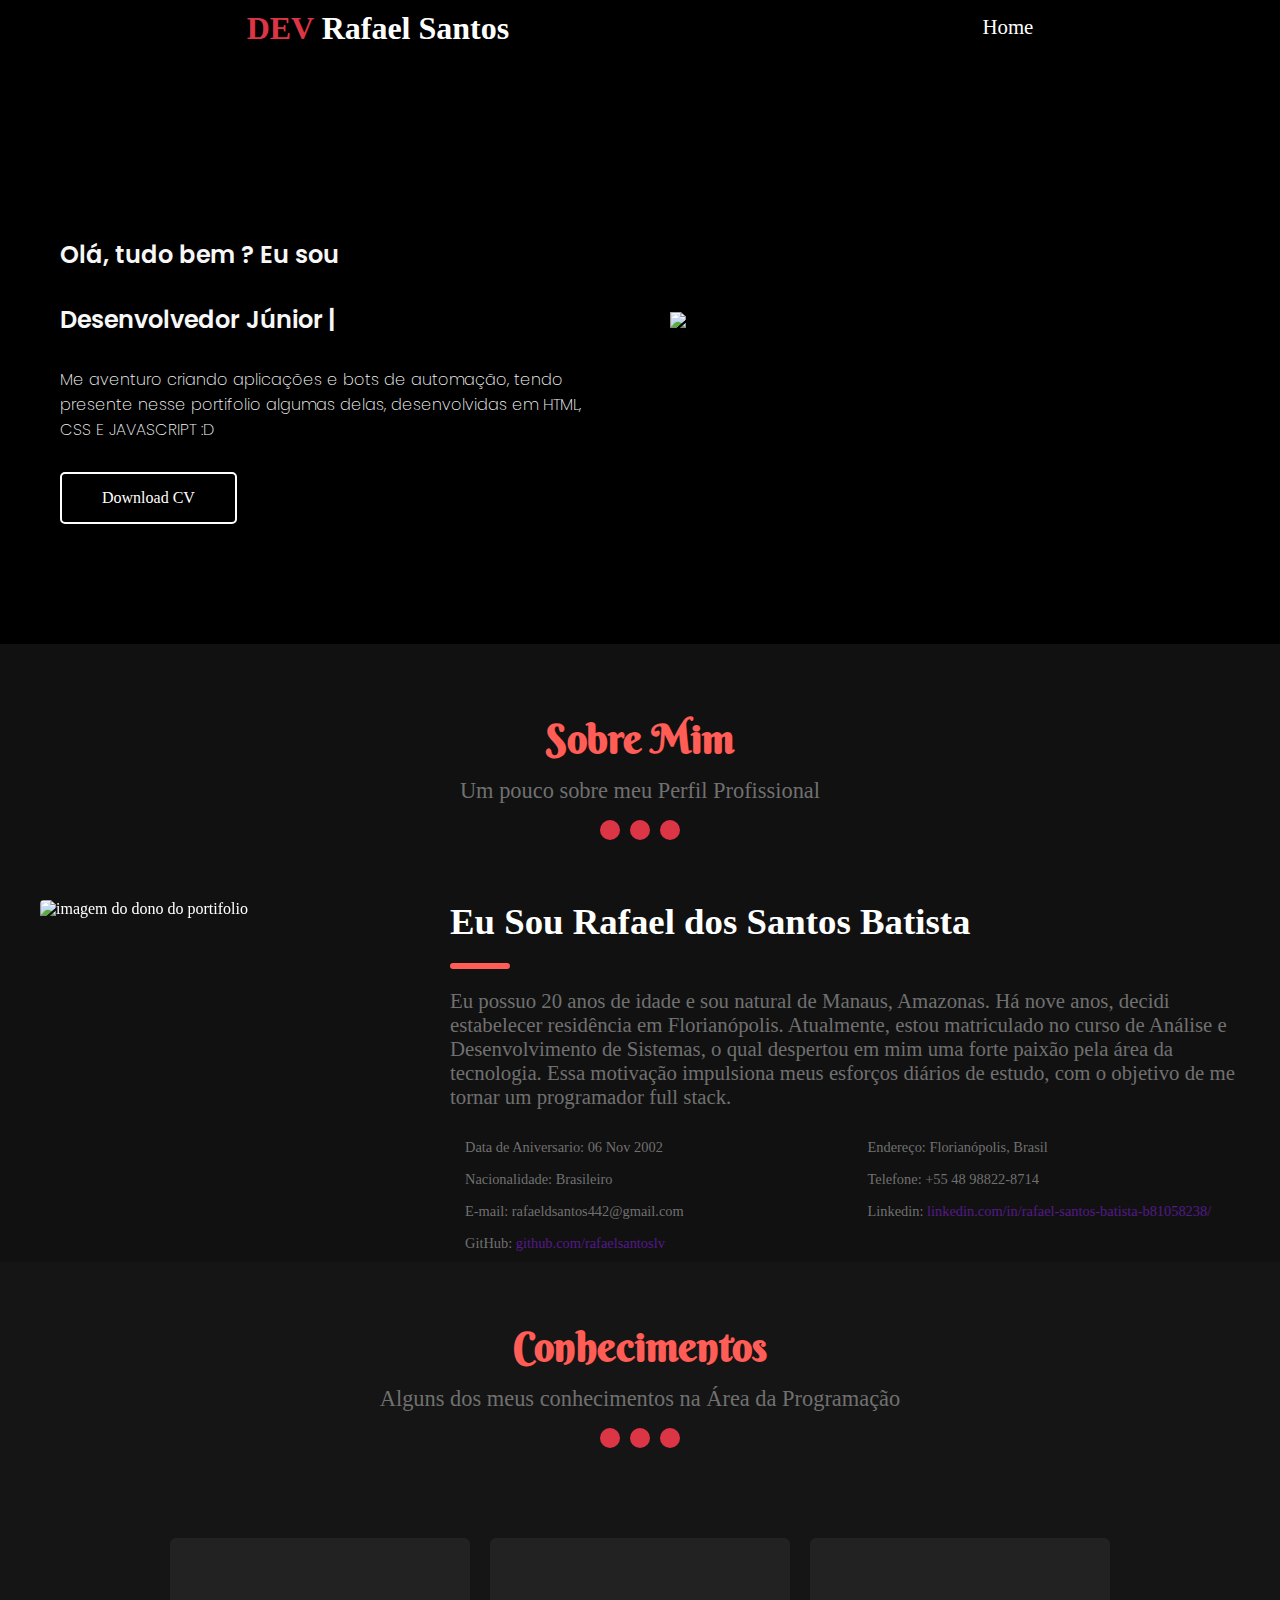
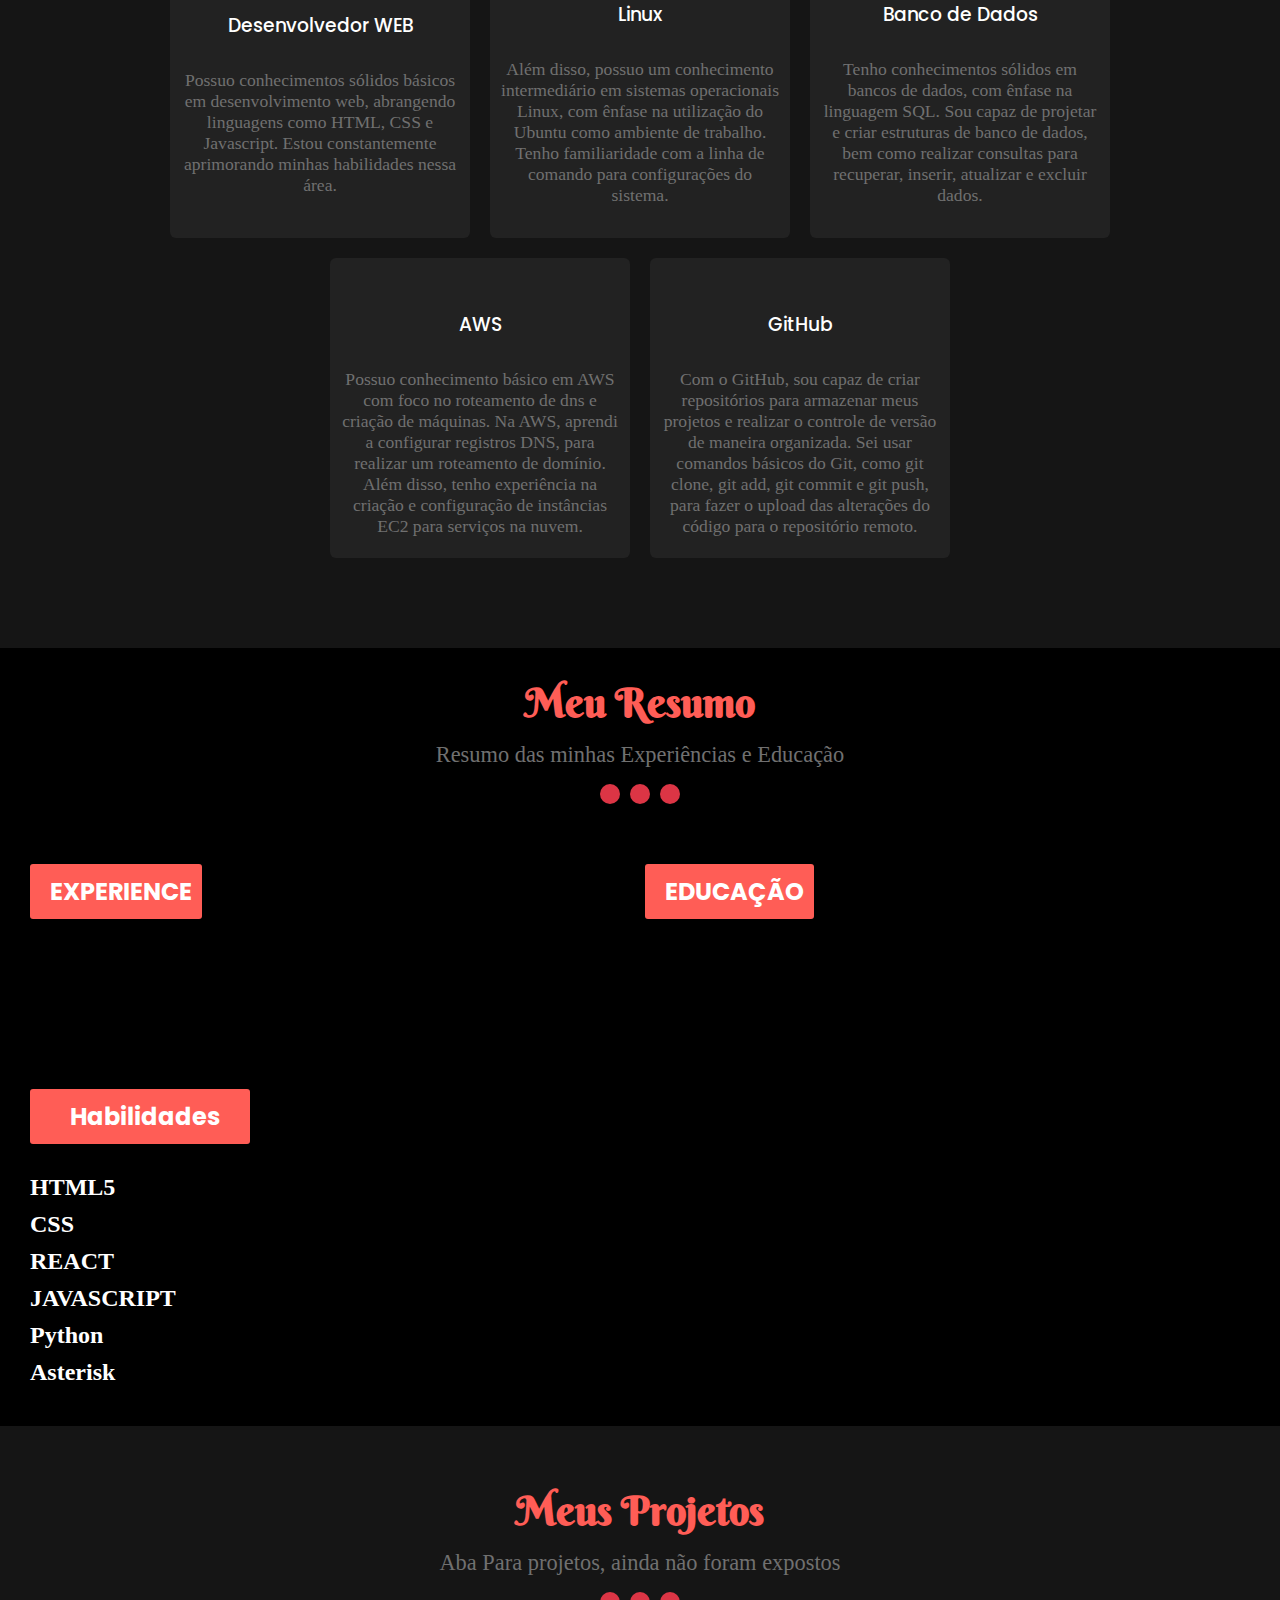
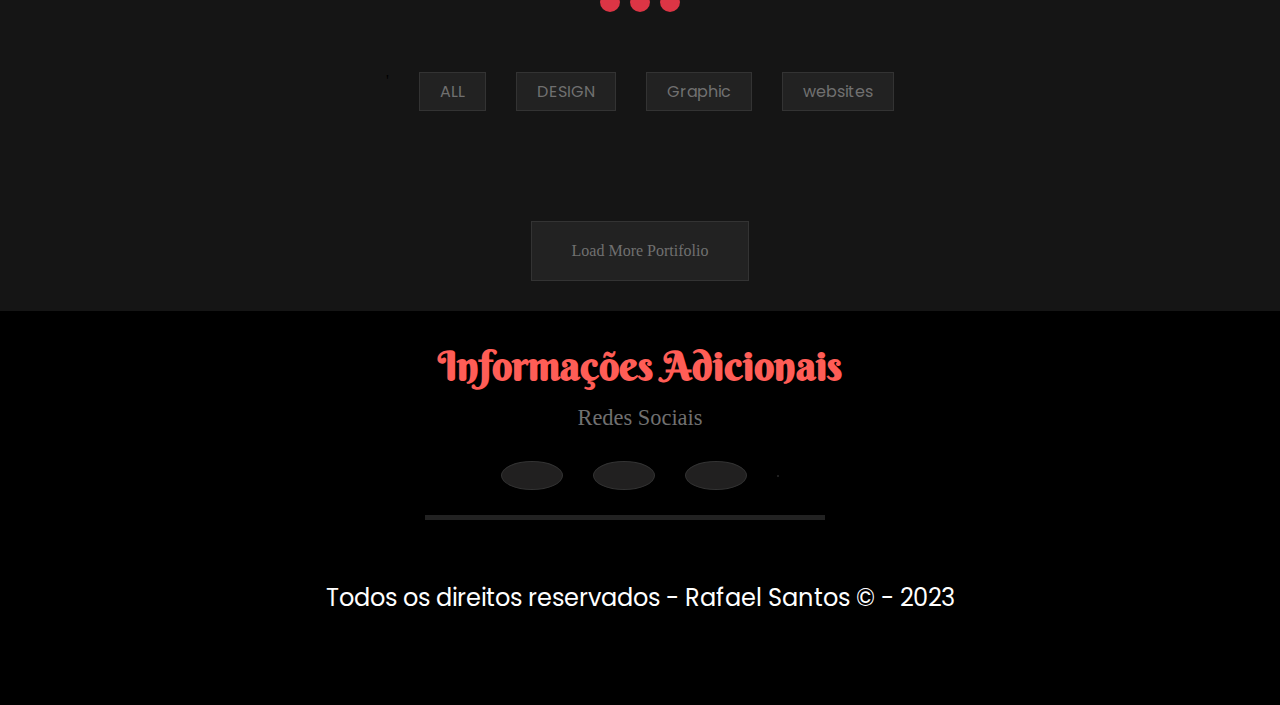
==== index.html @ b86fbd96 "Ajustes de redes sociais, ajuste de ancora para meus projetos" ====
<!DOCTYPE html>
<html lang="pt-BR">
<head>
    <meta charset="UTF-8">
    <meta name="viewport" content="width=device-width, initial-scale=1.0">
    <title>Portifolio</title>
    <link rel="stylesheet" href="style.css">
    <link rel="stylesheet" href="https://cdnjs.cloudflare.com/ajax/libs/font-awesome/6.4.0/css/all.min.css" integrity="sha512-iecdLmaskl7CVkqkXNQ/ZH/XLlvWZOJyj7Yy7tcenmpD1ypASozpmT/E0iPtmFIB46ZmdtAc9eNBvH0H/ZpiBw==" crossorigin="anonymous" referrerpolicy="no-referrer" />
</head>
<body>
   <header>
    <h1>DEV <span>Rafael Santos</span></h1>
    <nav>
        <ul class="navegacaoPrimaria">
            <li><a href="index.html">Home</a></li>
            <!-- <li><a href="#about">About</a></li>
            <li><a href="#resume">Resume</a></li> -->
            <!-- <li><a href="#portifolio">Portifolio</a></li> -->
            <!-- <li><a href="#pricing">Pricing</a></li> -->
            <!-- <li><a href="#contact">Contact</a></li> -->
        </ul>
        <i class="fa-solid fa-bars"></i>
    </nav>
   </header>
   <section aria-label="Seção curriculo download Rafael" class="sectionDiv">
    <div>
        <h2>Olá, tudo bem ? Eu sou</h2>
        <h2 class="digitando">Desenvolvedor Júnior</h2>
        <p>Me aventuro criando aplicações e bots de automação, tendo presente nesse portifolio algumas delas, desenvolvidas em HTML, CSS E JAVASCRIPT :D</p>
        <a href="#">Download CV</a>
    </div>
    <img src="Foto.png" alt="Imagem dono portifolio">

   </section>
   <main>
    <article aria-label="Seção sobre mim" class="sobre">
        <div class="sobreTitulo">
            <h1>Sobre Mim</h1>
            <p>Um pouco sobre meu Perfil Profissional</p>
            <div aria-label="Seção apenas de ilustrações de botões">
                <span></span>
                <span></span>
                <span></span>
            </div>
        </div>
        <img src="Foto.png" alt="imagem do dono do portifolio">
        <div class="sobreConteudo">
            <div class="sobreTexto">
                <h1>Eu Sou Rafael dos Santos Batista</h1>
                <p>Eu possuo 20 anos de idade e sou natural de Manaus, Amazonas. Há nove anos, decidi estabelecer residência em Florianópolis. Atualmente, estou matriculado no curso de Análise e Desenvolvimento de Sistemas, o qual despertou em mim uma forte paixão pela área da tecnologia. Essa motivação impulsiona meus esforços diários de estudo, com o objetivo de me tornar um programador full stack.
                </p>
            </div>
            <div class="sobreInfo">
                <p><i class="fa-solid fa-calendar-days"></i>Data de Aniversario: 06 Nov 2002</p>
                <p><i class="fa-solid fa-location-dot"></i>Endereço: Florianópolis, Brasil</p>
                <p><i class="fa-solid fa-flag"></i>Nacionalidade: Brasileiro</p>
                <p><i class="fa-solid fa-phone-volume"></i>Telefone: +55 48 98822-8714</p>
                <p><i class="fa-solid fa-envelope"></i>E-mail: rafaeldsantos442@gmail.com</p>
                <p><i class="fa-brands fa-linkedin"></i>Linkedin: <a href="">linkedin.com/in/rafael-santos-batista-b81058238/</a></p>
                <p><i class="fa-brands fa-github"></i>GitHub: <a href="">github.com/rafaelsantoslv</a></p>
            </div>
        </div>
    </article>
   </main>
   <section class="services">
    <div class="sobreTitulo">
        <h1>Conhecimentos</h1>
        <p>Alguns dos meus conhecimentos na Área da Programação</p>
        <div aria-label="Seção apenas de ilustrações de botões">
            <span></span>
            <span></span>
            <span></span>
        </div>
    </div>
    <div class="myServices">
        <ul>
            <li>
                <i class="fa-solid fa-code"></i>
                <h3>Desenvolvedor WEB</h3>
                <p>Possuo conhecimentos sólidos básicos em desenvolvimento web, abrangendo linguagens como HTML, CSS e Javascript. Estou constantemente aprimorando minhas habilidades nessa área.</p>
            </li>
            <li>
                <i class="fa-sharp fa-solid fa-terminal"></i>
                <h3>Linux</h3>
                <p>Além disso, possuo um conhecimento intermediário em sistemas operacionais Linux, com ênfase na utilização do Ubuntu como ambiente de trabalho. Tenho familiaridade com a linha de comando para configurações do sistema.</p>
            </li>
            <li>
                <i class="fa-sharp fa-solid fa-database"></i>
                <h3>Banco de Dados</h3>
                <p>Tenho conhecimentos sólidos em bancos de dados, com ênfase na linguagem SQL. Sou capaz de projetar e criar estruturas de banco de dados, bem como realizar consultas para recuperar, inserir, atualizar e excluir dados.</p>
            </li>
            <li>
                <i class="fa-brands fa-aws"></i>
                <h3>AWS</h3>
                <p>Possuo conhecimento básico em AWS com foco no roteamento de dns e criação de máquinas. Na AWS, aprendi a configurar registros DNS, para realizar um roteamento de domínio. Além disso, tenho experiência na criação e configuração de instâncias EC2 para serviços na nuvem.</p>
            </li>
            <li>
                <i class="fa-brands fa-github"></i>
                <h3>GitHub</h3>
                <p>Com o GitHub, sou capaz de criar repositórios para armazenar meus projetos e realizar o controle de versão de maneira organizada. Sei usar comandos básicos do Git, como git clone, git add, git commit e git push, para fazer o upload das alterações do código para o repositório remoto.</p>
            </li>
        </ul>
    </div>
   </section>
   <div class="myResume">
    <div class="sobreTitulo">
        <h1>Meu Resumo</h1>
        <p>Resumo das minhas Experiências e Educação</p>
        <div aria-label="Seção apenas de ilustrações de botões">
            <span></span>
            <span></span>
            <span></span>
        </div>
    </div>
    <div class="resumeGenerica">
        <h2 class="experience"><i class="fa-solid fa-handshake"></i>EXPERIENCE</h2>
        <div class="experienceContent">
            <div>
                <span>2021 - 2022</span>
                <h3>Assistente Administrativo - GOL Linhas Aéreas</h3>
                <p>Como profissional com experiência anterior como assistente administrativo, fui responsável pelo desenvolvimento de bancos de dados e extração de relatórios utilizando ferramentas de análise de dados como Excel e Business Intelligence (BI). Além disso, desempenhei um papel fundamental no suporte ao setor de TI, auxiliando na configuração de redes e na formatação de microcomputadores.</p>
            </div>
            <div>
                <span>2022 - Aberto</span>
                <h3>Analista de Sistemas - iBridge Technology</h3>
                <p>Na empresa em que atuei, tive a responsabilidade de gerenciar chamados de nível dois e implementar soluções para novos clientes, incluindo a criação de URA manualmente usando o Dialplan do Asterisk. Além disso, também fui responsável por configurar o roteamento do domínio do cliente dentro da plataforma da Amazon e integrar alguns sistemas para esses clientes. Utilizando minhas habilidades em VoIP, Asterisk e Linux avançado.</p>
            </div>
            <ul>
                <li><i class="fa-sharp fa-solid fa-circle"></i></li>
                <li><i class="fa-sharp fa-solid fa-circle"></i></li>
            </ul>
        </div>
        <h2 class="education"><i class="fa-solid fa-book"></i>EDUCAÇÃO</h2>
        <div class="educationContent">
            <div>
                <span>2022 - Atualmente</span>
                <h3>Análise e Desenvolvimento de Sistemas</h3>
                <p>Sou estudante de Análise e Desenvolvimento de Sistemas e estou atualmente cursando o terceiro semestre. Essa área de estudo tem despertado meu interesse e entusiasmo, pois proporciona um profundo entendimento dos sistemas de computador e das tecnologias relacionadas.</p>
            </div>
            <ul>
                <li><i class="fa-sharp fa-solid fa-circle"></i></li>
            </ul>
        </div>
    </div>
    <div class="cursos">
        <div class="mySkill">
            <h2><i class="fa-sharp fa-regular fa-star"></i>Habilidades</h2>
            <div class="skillContent">
                <h3>HTML5</h3>
                <ul>
                    <li><i class="fa-sharp fa-solid fa-star"></i></li>
                    <li><i class="fa-sharp fa-solid fa-star"></i></li>
                    <li><i class="fa-sharp fa-solid fa-star"></i></li>
                    <!-- <li><i class="fa-sharp fa-solid fa-star"></i></li>
                    <li><i class="fa-sharp fa-solid fa-star"></i></li> -->
                </ul>
            </div>
            <div class="skillContent">
                <h3>CSS</h3>
                <ul>
                    <li><i class="fa-sharp fa-solid fa-star"></i></li>
                    <li><i class="fa-sharp fa-solid fa-star"></i></li>
                    <!-- <li><i class="fa-sharp fa-solid fa-star"></i></li>
                    <li><i class="fa-sharp fa-solid fa-star"></i></li>
                    <li><i class="fa-sharp fa-solid fa-star"></i></li> -->
                </ul>
            </div>
            <div class="skillContent">
                <h3>REACT</h3>
                <ul>
                    <li><i class="fa-sharp fa-solid fa-star"></i></li>
                    <!-- <li><i class="fa-sharp fa-solid fa-star"></i></li>
                    <li><i class="fa-sharp fa-solid fa-star"></i></li>
                    <li><i class="fa-sharp fa-solid fa-star"></i></li>
                    <li><i class="fa-sharp fa-solid fa-star"></i></li> -->
                </ul>
            </div>
            <div class="skillContent">
                <h3>JAVASCRIPT</h3>
                <ul>
                    <li><i class="fa-sharp fa-solid fa-star"></i></li>
                    <li><i class="fa-sharp fa-solid fa-star"></i></li>
                    <li><i class="fa-sharp fa-solid fa-star"></i></li>
                    <!-- <li><i class="fa-sharp fa-solid fa-star"></i></li>
                    <li><i class="fa-sharp fa-solid fa-star"></i></li> -->
                </ul>
            </div>
            <div class="skillContent">
                <h3>Python</h3>
                <ul>
                    <li><i class="fa-sharp fa-solid fa-star"></i></li>
                    <li><i class="fa-sharp fa-solid fa-star"></i></li>
                </ul>
            </div>
            <div class="skillContent">
                <h3>Asterisk</h3>
                <ul>
                    <li><i class="fa-sharp fa-solid fa-star"></i></li>
                    <li><i class="fa-sharp fa-solid fa-star"></i></li>
                    <li><i class="fa-sharp fa-solid fa-star"></i></li>
                    <li><i class="fa-sharp fa-solid fa-star"></i></li>
                </ul>
            </div>
        </div>
    </div>
</div>
<section class="projects">
    <div class="sobreTitulo">
        <h1>Meus Projetos</h1>
        <p>Aba Para projetos, ainda não foram expostos</p>
        <div aria-label="Seção de apresentação de projetos">
            <span></span>
            <span></span>
            <span></span>
        </div>
    </div>
    <div class="projectsModels">
        <ul aria-label="Navegação entre Modelos especificos de projetos">'
            <li class="all">ALL</li>
            <li class="design">DESIGN</li>
            <li class="graphic">Graphic</li>
            <li class="website">websites</li>
        </ul>
    </div>
    <div class="projectsArmazenamento">
        <ul aria-label="Navegação de Projetos e websites">
            <li id="graphic"><a href="pingpong.html"><img src="pingpong.png" alt="Jogo Ping Pong"></a></li>
            <li id="graphic"><a href=""><img src="Construction.png" alt="Em contrução"></a></li>
            <li id="graphic"><a href=""><img src="Construction.png" alt="Em contrução"></a></li>
            <li id="website"><a href=""><img src="Construction.png" alt="Em contrução"></a></li>
            <li id="website"><a href=""><img src="Construction.png" alt="Em contrução"></a></li>
            <li id="website"><a href=""><img src="Construction.png" alt="Em contrução"></a></li>
            <li id="website"><a href=""><img src="Construction.png" alt="Em contrução"></a></li>
            <li id="website"><a href=""><img src="Construction.png" alt="Em contrução"></a></li>
        </ul>
    </div>
    <a href="">Load More Portifolio</a>
</section>
<footer>
    <div class="sobreTitulo">
        <h1>Informações Adicionais</h1>
        <p>Redes Sociais</p>
    </div>  
    <nav aria-label="Navegação de links essenciais">
        <ul class="footerSociais">
            <li><a href="https://www.linkedin.com/in/rafael-santos-batista-b81058238/"><i class="fa-brands fa-linkedin-in"></i></a></li>
            <li><a href="https://instagram.com/rafael_santoslv/"><i class="fa-brands fa-instagram"></i></a></li>
            <li><a href="https://github.com/rafaelsantoslv/"><i class="fa-brands fa-github-alt"></i></a></li>
          
          
        
            <li></li>
        </ul>
    </nav>
    <p class="footerComercial">Todos os direitos reservados - Rafael Santos &copy; - 2023</p>
</footer>
<script src="script.js"></script>
</body>
</html>
---- style.css ----
@import url('https://fonts.googleapis.com/css2?family=Poppins:ital,wght@0,100;0,200;0,300;1,100;1,200&display=swap');
@import url('https://fonts.googleapis.com/css2?family=Berkshire+Swash&display=swap');

* {
    margin: 0;
    padding: 0;
    box-sizing: border-box;
    list-style: none;
    text-decoration: none;
}

body {
    background-color: #000000;
    /* max-width: 1200px; */
    /* color: #fff; */
}




/* HEADER */

header {
    background-color: #000000;
    padding: 10px;
    display: flex;
    align-items: center;
    justify-content: space-around;
}

header h1{
    color: #dc3545;
    font-size: 2,5rem;

}

header span{
    color: #fff;
}

/* nav */

header .navegacaoPrimaria {
    display: flex;
    gap: 30px;
    align-items: center;
}


header .navegacaoPrimaria li a {
    color: #fff;
    width: 0px;
    height: 0px;
    font-size: 1.3rem;
}

header .navegacaoPrimaria li a::after {
    content: '';
    width: 0px;
    height: 0px;
    display: block;
    border-bottom: 4px solid transparent;
    transition: .5s;

}


header .navegacaoPrimaria li a:hover::after {
    width: 100%;
    height: 0px;
    padding: 0px;
    border-bottom: 4px solid #dc3545;
}




/* download CV secao */


.sectionDiv {
    animation: inicializar .7s forwards;
    background-color: #000000;
    display: grid;
    grid-template-columns: 1fr 1fr;
    justify-content: space-around;
    align-items: center;
    gap: 60px;
    padding: 60px
}


.sectionDiv div {
    margin-top: 120px;
    align-self: start;
    display: grid;
    gap: 30px;
}


.sectionDiv div h2 {
    font-family: 'Poppins';
    font-weight: 600;
    color: #f7f7f7;
}


.sectionDiv div p {
    font-family: 'Poppins';
    font-weight: 200;
    color: #f7f7f7;
}


.sectionDiv div a {
    justify-self: start;
    color: #fff;
    padding: 15px 40px;
    border-radius: 5px;
    border: 2px solid white;
}


.sectionDiv div img {
    max-width: 100%;
}

.digitando::after {
    content: '|';
    margin-left: 5px;
    opacity: 1;
    animation: pisca .7s infinite;
}


@keyframes pisca {
    from{
        opacity: 1;
    }

    to{
        opacity: 0;
    }
    
}



@keyframes inicializar {
    from{
        opacity: 0;
        transform: translate3d(0, -60px, 0);
    }

    to{
        opacity: 1;
        transform: translate3d(0 ,0 ,0);
    }
    
}





/* SEÇÃO PRINCIPAL SOBRE MIM  */


main {
    background-color: #111;
    color: white;
}


main .sobre {
    margin-top: 60px;
    display: grid;
    grid-template-columns: 1fr 1fr 1fr;
    gap: 30px;
    justify-content: center;
    padding: 40px;
}


.sobreTitulo {
    margin: 30px 0;
    grid-column: 1/-1;
    text-align: center;
    color: #fff;

}

.sobreTitulo h1 {
    font-size: 2.5rem;
    color: #ff5d56;
    margin-bottom: 15px;
    font-family: 'Berkshire Swash', cursive;
}


.sobreTitulo p {
    color: #707070;
    font-size: 1.4rem;
    margin-bottom: 1rem;
    position: relative;
}

.sobreTitulo div {
    display: flex;
    gap: 10px;
    justify-content: center;
}

.sobreTitulo span {
    display: block;
    height: 20px;
    width: 20px;
    border-radius: 50%;
    background-color: #dc3545;
}


.sobre img {
    animation: ladoSecao .5s ease-in-out forwards;
    cursor: pointer;
    grid-row: 2;
    max-width: 100%;
    border-radius: 4px;
    filter: blur(0);
}

.sobre img:hover{
    transition: .5s ease-in;
    filter: blur(1px);
}

.sobreConteudo {
    grid-column: 2/-1;
    display: grid;
    color: #707070;
    grid-template-columns: 1fr 1fr;
    animation: sobeSecao .6s ease-in-out forwards;
}

.sobreTexto {
    display: grid;
    grid-column: 1/-1;
    grid-template-columns: 1fr 1fr;
}

.sobreTexto h1 {
    font-size: 2.3rem;
    color: #fff;
    grid-column: 1/-1;

}


.sobreTexto h1::after {
    background-color: #ff5d56;
    height: 6px;
    width: 60px;
    margin: 20px 0;
    content: '';
    display: block;
    border-radius: 5px;
}


.sobreTexto p {
    font-size: 1.3rem;
    grid-row: 2;
    grid-column: 1/-1;
}

.sobreInfo {
    margin-top: 30px;
    display: grid;
    grid-template-columns: 1fr 1fr;
    grid-column: 1/-1;
    gap: 15px;
    align-items: center;
}

.sobreInfo i {
    color: #dc3545;
    display: inline-block;
    padding-right: 15px;
    font-size: 1.5rem;
}

.sobreInfo p {
    font-size: .9rem;
}

@keyframes sobeSecao {
    from {
        transform: translate3d(60px, 0, 0);

    }
    to {
        transform: translate3d(0, 0, 0);
    }
}


@keyframes ladoSecao {
    from {
        transform: translate3d(-60px, 0, 0);

    }
    to {
        transform: translate3d(0, 0, 0);
    }
}



/* RESPONSIVO  */

@media(max-width: 992px) {
    .sectionDiv img {
        display: none;
    }
    .sectionDiv {
        background-image: url(Foto.png);
        background-repeat: no-repeat;
        background-size: cover;
        background-position: center;
    }

    header {
        justify-content: space-between;
        padding: 30px 70px;
    }

    header .navegacaoPrimaria {
        display: none;
    }

    header i {
        color: #f7f7f7;
        font-size: 3rem;
    }

    header .navegacaoPrimaria.ativado {
        background: linear-gradient(rgba(43, 42, 42, 0.176), rgba(46, 46, 46, 0.724));
        position: absolute;
        display: grid;
        top: 80px;
        color: white;
        z-index: 1;
        padding: 30px;
        font-size: 1.6rem;
        font-weight: bold;
        border-radius: 0 0 4px 4px;
        right: 20px;
        animation: sobeSecao .8s ease-in-out forwards;
    }
}




@media(max-width: 992px){
    .sobre img {
        grid-column: 1/-1;
        justify-self: center;
    }

    .sobreConteudo{
        grid-column: 1/-1;
    }
}




/* SEÇÃO SERVICES */

.services {
    background-color: #151515;
    margin-top: -30px;
    padding: 30px;
}


.myServices {
    padding: 60px;
    color: white;
}


.myServices ul {
    display: flex;
    flex-wrap: wrap;
    gap: 20px;
    align-items: center;
    justify-content: center;
}


.myServices ul li {
    cursor: pointer;
    border-radius: 6px;
    position: relative;
    padding: 10px;
    display: grid;
    align-content: center;
    gap: 30px;
    text-align: center;
    max-width: 300px;
    align-content: center;
    height: 300px;
    background-color: #222;
}


.myServices ul li i {
    font-size: 2.7rem;
    color: #dc3545;

}

.myServices ul li h3 {
    color: #fff;
    font-family: 1.6rem;
    font-family: 'poppins';
    font-weight: 500;
}

.myServices ul li p {
    color: #707070;
    font-size: 1.1rem;

}

.myServices li::before {
    content: '';
    transition: .5s ease-in-out;
    border-radius: 6px;
    width: 0px;
    height: 0px;
    position: absolute;
    top: -2px;
    right: -2px;
    border-top: 2px solid transparent;
    border-right: 2px solid transparent;
}

.myServices li::after {
    content: '';
    transition: .5s ease-in-out;
    border-radius: 6px;
    width: 0px;
    height: 0px;
    position: absolute;
    bottom: -2px;
    left: -2px;
    border-bottom: 2px solid transparent;
    border-left: 2px solid transparent;
}

.myServices li:hover::before {
    width: 100%;
    height: 100%;
    border-top: 2px solid red;
    border-right: 2px solid red;

}

.myServices li:hover::after {
    width: 100%;
    height: 100%;
    border-bottom: 2px solid red;
    border-left: 2px solid red;

}

 .resumeGenerica {
    padding: 30px;
    display: grid;
    grid-template-columns: 1fr 1fr;
    justify-content: center;
    gap: 10px;
    align-items: start;
    color: #fff;

}

.resumeGenerica h2 {
    font-family: 'Poppins';
    font-size: 1.5rem;
    background-color: #ff5d56;
    justify-self: start;
    padding: 10px;
    border-radius: 3px;
}

.resumeGenerica h2 i {
    margin-right: 10px;

}
 
 .experience {
    margin-bottom: 30px;
    grid-column: 1;
    grid-row: 1;
}

.education {
    margin-bottom: 30px;
    grid-column: 2;
    grid-row: 1;
}

.experienceContent ul {
    color: #ff5d56;
    gap: 10px;
    display: flex;
    cursor: pointer;
    margin-top: 20px;
    justify-content: center;

}

.resumeGenerica .experienceContent div {
    background-color: #222;
    animation: ladoSecao .5s ease-in-out forwards;
    display: none;
    padding: 40px;
    position: relative;
}

.resumeGenerica .experienceContent div.ativo {
    display: block;
}



.resumeGenerica .experienceContent div::before {
    content: '';
    border-right: 30px solid transparent;
    border-bottom: 30px solid #222;
    position: absolute;
    top: -20px;
    left: 30px;
    display: inline-block;
}

.resumeGenerica .experienceContent div span {
    color: #dc3545;
    font-family: 'Poppins';
    font-weight: bold;
}

.resumeGenerica .experienceContent div h3 {
    font-family: 'Poppins';
    margin: 10px 0;
    color: #fff;
}

.resumeGenerica .experienceContent div p {
    color: #707070;
    font-size: 1.1rem;
}


.experienceContent ul li.ativo {
    color: #3e3d3d;
}

/* MEUS DIPLOMAS E CURSOS */

.resumeGenerica .educationContent div {
    background-color: #222;
    padding: 40px;
     animation: ladoSecao .5s ease-in-out forwards;
    display: none;
    position: relative;
}

.educationContent ul {
    color: #ff5d56;
    gap: 10px;
    display: flex;
    cursor: pointer;
    margin-top: 20px;
    justify-content: center;
}


.resumeGenerica .educationContent div::before {
    content: '';
    border-right: 30px solid transparent;
    border-bottom: 30px solid #222;
    position: absolute;
    top: -20px;
    left: 30px;
    display: inline-block;
}

.resumeGenerica .educationContent div span {
    color: #dc3545;
    font-family: 'Poppins';
    font-weight: bold;
}

.resumeGenerica .educationContent div h3 {
    font-family: 'Poppins';
    margin: 10px 0;
    color: #fff;
}

.resumeGenerica .educationContent div p {
    color: #707070;
    font-size: 1.1rem;
}

.educationContent ul li.ativo {
    color: #3e3d3d;
}

.resumeGenerica .educationContent div.ativo {
    display: block;
} 



/* CURSOS E MEDALHAS */

.cursos {
    margin-top: 50px;
    display: grid;
    grid-template-columns: 1fr 1fr 1fr 1fr;
    align-items: start;
    padding: 30px;
    gap: 30px;
    justify-content: center;
    color: #fff;
}

mySkill {
    display: grid;
}

.mySkill h2 {
    padding: 10px 30px;
    border-radius: 3px;
    background-color: #ff5d56;
    font-size: 1.5rem;
    font-family: 'Poppins';
    margin-bottom: 30px;
    justify-self: start;

}

.mySkill h2 i {
    padding-right: 10px;
}


.skillContent {
    font-size: 1.5rem;
    grid-column: 1/2;
    display: grid;
    grid-template-columns: 1fr 1fr;
    gap: 40px;
    margin-bottom: 10px;
}

.skillContent h3 {
    font-size: 1.5rem;
}

.skillContent ul {
    display: flex;
}

/* FUN FACTS */


.funfacts {
    grid-column: 3/-1;
    grid-row: 1;
    display: grid;
    grid-template-columns: 1fr 1fr;
}

.funfacts h2 {
    grid-column: 1/-1;
    padding: 10px 30px;
    border-radius: 3px;
    font-size: 1.5rem;
    font-family: 'Poppins';
    background-color: #ff5d56;
    margin-bottom: 30px;
    justify-self: start;
}

.funfacts h2 i {
    padding-right: 10px;
}

.funfacts ul {
    display: grid;
    grid-template-columns: 1fr 1fr;
    gap: 30px
}

.funfacts ul li {
    background-color: #222;
    border-radius: 2px solid #2f2b2b;
    display: grid;
    grid-template-columns: auto 1fr;
    align-self: start;
    width: 200px;
    height: 100px;
}

.funfacts ul li i {
    grid-row: 1/3;
    margin: auto;
    padding: 20px;
    font-size: 2rem;
    color: #ff5d56;
    border-right: 2px solid #3e3d3d;
}

.funfacts ul li span {
    font-size: 1.5rem;
    color: white;
    font-family: 'Poppins';
    font-weight: bold;
    padding-top: 10px;
    padding-left: 10px;
}


.funfacts ul li p {
    padding-left: 10px;
    color: #707070;
    font-weight: bold;
    font-family: 'Poppins';
}


@media (max-width: 1089px){
    .resumeGenerica .experienceContent, .educationContent {
        justify-self: center;
        grid-column: 1/-1;
    }

    .resumeGenerica .education {
        grid-column: 1/-1;
        grid-row: 3;
        justify-self: center;
        margin: 30px 0;
    }

    .resumeGenerica .experience {
        grid-column: 1/-1;
        grid-row: 1;
        justify-self: center;
    }

    .cursos {
        grid-template-columns: 1fr;
    }

    .cursos .funfacts h2 {
        justify-self: center;
    }

    .cursos .funfacts {
        margin-bottom: 30px;
        text-align: center;
        grid-template-columns: 1fr;
        justify-self: center;
        grid-column: 1;
    }

    .cursos .mySkill h2 {
        justify-self: center;
    }

    .cursos .mySkill {
        text-align: center;
        grid-template-columns: 1fr;
        justify-self: center;
        grid-column: 1/-1;
    }
}

.projects {
    padding: 30px;
    display: grid;
    justify-content: center;
    gap: 30px;
    background-color: #151515;
}

.projects ul {
    display: flex;
    justify-content: center;
    gap: 30px;
}

.projectsModels ul li {
    cursor: pointer;
    font-family: 'Poppins';
    background-color: #222;
    border: 1px solid #333;
    padding: 6px 20px;
    color: #707070;
}

.projectsModels ul li.ativo {
    background-color: #dc3545;
    color: #151515;
    font-weight: bold;
}

.projectsArmazenamento ul {
    display: grid;
    margin-top: 50px;
    gap: 20px;
    justify-content: center;
    grid-template-columns: repeat(4, 1fr);
}

.projectsArmazenamento ul li {
    display: none;
    max-width: 100%;
    height: 100%;
}

.projectsArmazenamento ul li.ativo {
    display: block;
    animation: animationImagemButton 2s ease-in-out forwards;
}

.projectsArmazenamento ul li a {
    display: block;
}

.projectsArmazenamento ul li img {
    max-width: 100%;
    height: 100%;
    border-radius: 4px;
    cursor: pointer;
}

.projects a {
    background-color: #222;
    text-decoration: none;
    justify-self: center;
    padding: 20px 40px;
    border: 1px solid #333;
    color: #707070;
}

@keyframes animationImagemButton{
    0%{
        opacity: 0;
        transform: translate3d(0, -90px, 0);
    }

    100%{
        opacity: 1;
        transform: translate3d(0, 0, 0);
    }
}


/* FOOTER */

.footer {
    background-color: #000000;
    padding: 30px;
}

.footerSociais {
    display: flex;
    justify-content: center;
    gap: 30px;
    flex-wrap: wrap;
    align-items: center;
    position: relative;
    color: #f7f7f7;
}

.footerSociais li {
    background-color: #212020;
    border-radius: 50%;
    border: 1px solid #333;

}

.footerSociais li i {
    padding: 30px;
    font-size: 1.5rem;
    color: #f7f7f7;
}

.footerSociais li:hover {
    transition: .3s ease-in-out;
    cursor: pointer;
    background-color: #3e3d3d;
}

.footerSociais::before {
    content: '';
    height: 5px;
    width: 400px;
    position: absolute;
    bottom: -30px;
    background-color: #222;
    margin-right: 30px;
}

footer .footerComercial {
    text-align: center;
    color: #fff;
    margin: 90px auto;
    font-size: 1.5rem;
    font-family: 'Poppins';
}
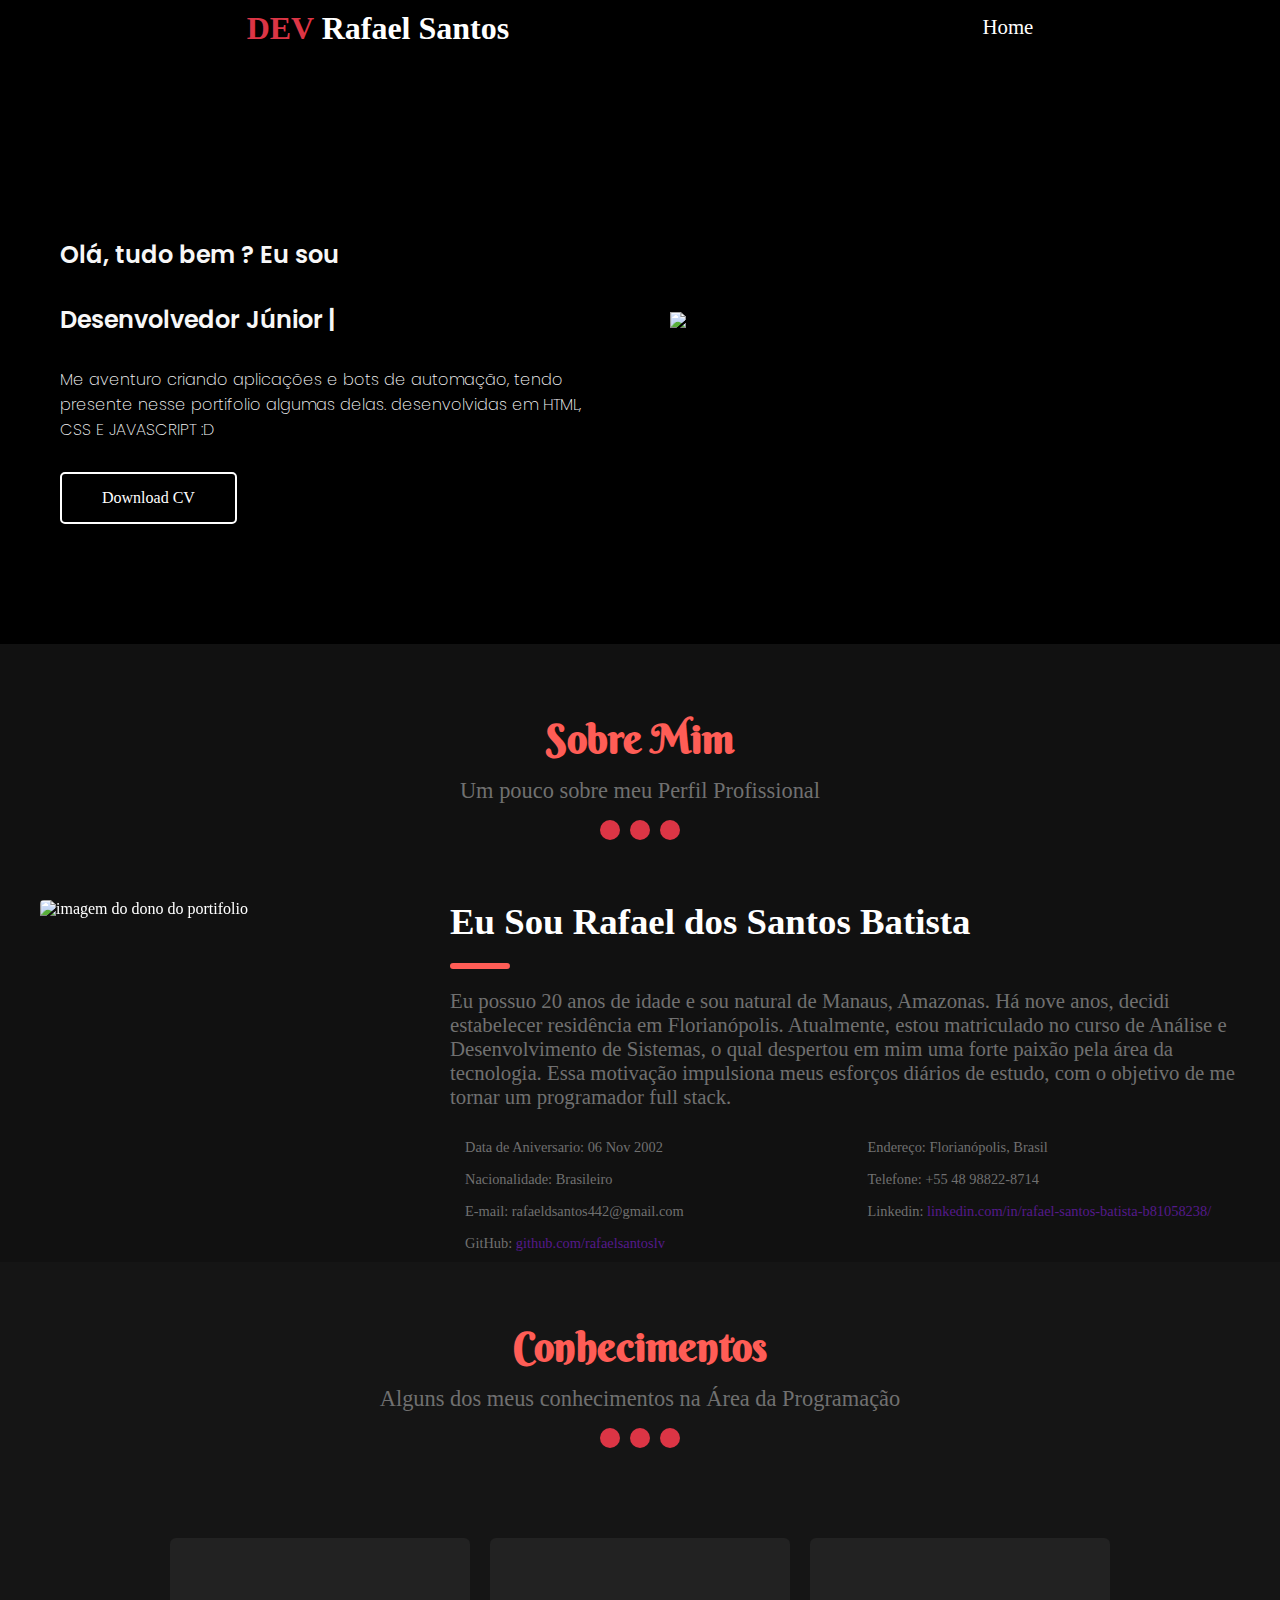
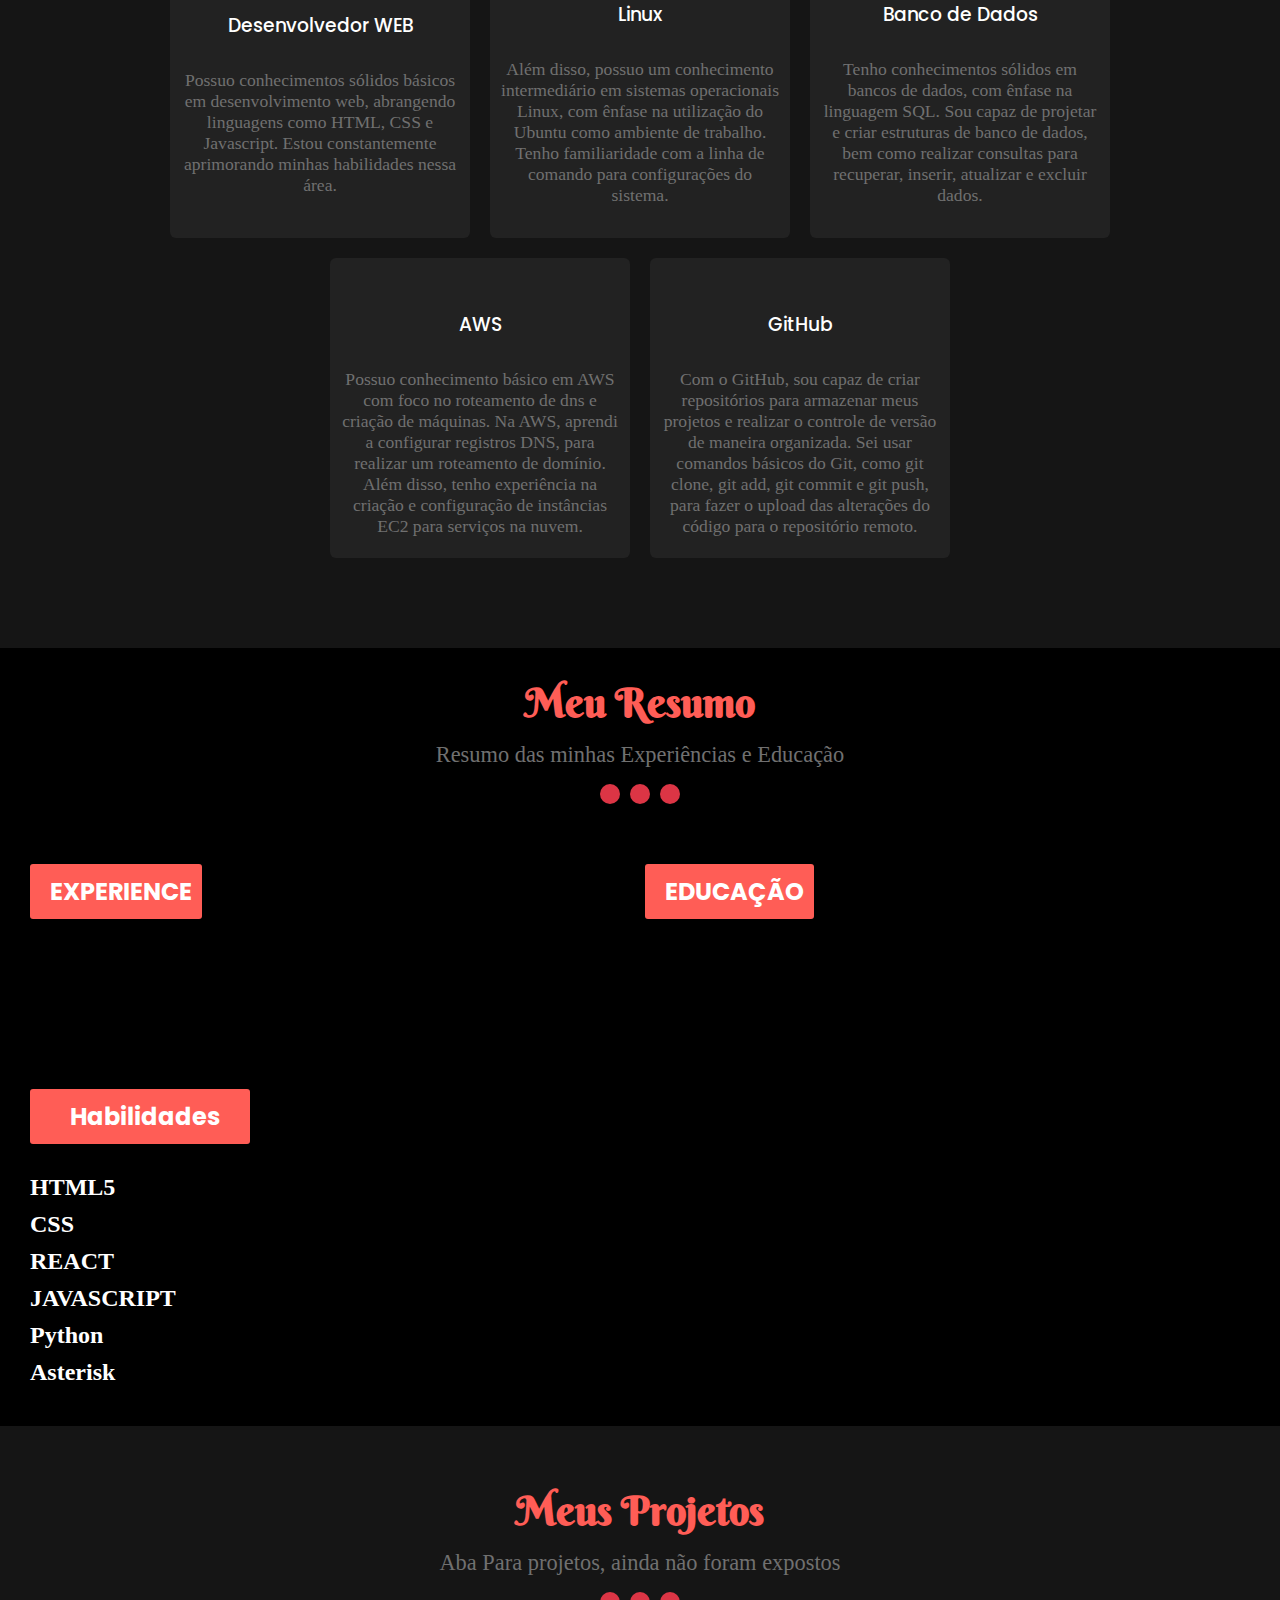
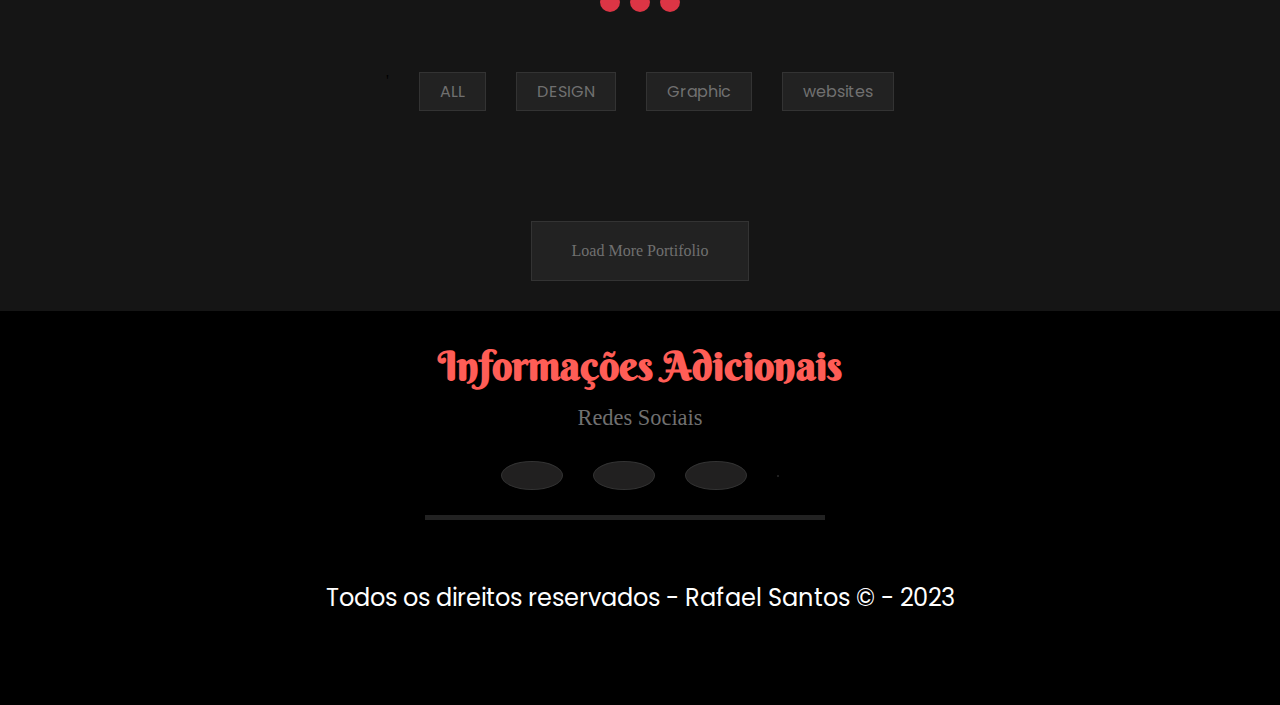
==== commit 91195414: "Ajuste suavização de animação, correção ortografica, adicionado curriculo para download" ====
--- a/index.html
+++ b/index.html
@@ -3,6 +3,7 @@
 <head>
     <meta charset="UTF-8">
     <meta name="viewport" content="width=device-width, initial-scale=1.0">
+    <link rel="icon" href="house-solid.svg" type="icon">
     <title>Portifolio</title>
     <link rel="stylesheet" href="style.css">
     <link rel="stylesheet" href="https://cdnjs.cloudflare.com/ajax/libs/font-awesome/6.4.0/css/all.min.css" integrity="sha512-iecdLmaskl7CVkqkXNQ/ZH/XLlvWZOJyj7Yy7tcenmpD1ypASozpmT/E0iPtmFIB46ZmdtAc9eNBvH0H/ZpiBw==" crossorigin="anonymous" referrerpolicy="no-referrer" />
@@ -26,7 +27,7 @@
     <div>
         <h2>Olá, tudo bem ? Eu sou</h2>
         <h2 class="digitando">Desenvolvedor Júnior</h2>
-        <p>Me aventuro criando aplicações e bots de automação, tendo presente nesse portifolio algumas delas, desenvolvidas em HTML, CSS E JAVASCRIPT :D</p>
+        <p>Me aventuro criando aplicações e bots de automação, tendo presente nesse portifolio algumas delas.        desenvolvidas em HTML, CSS E JAVASCRIPT :D</p>
         <a href="#">Download CV</a>
     </div>
     <img src="Foto.png" alt="Imagem dono portifolio">
--- a/style.css
+++ b/style.css
@@ -526,7 +526,7 @@
 
 .resumeGenerica .experienceContent div {
     background-color: #222;
-    animation: ladoSecao .5s ease-in-out forwards;
+    animation: ladoSecao .7s ease-in-out forwards;
     display: none;
     padding: 40px;
     position: relative;
@@ -575,7 +575,7 @@
 .resumeGenerica .educationContent div {
     background-color: #222;
     padding: 40px;
-     animation: ladoSecao .5s ease-in-out forwards;
+     animation: ladoSecao .7s ease-in-out forwards;
     display: none;
     position: relative;
 }
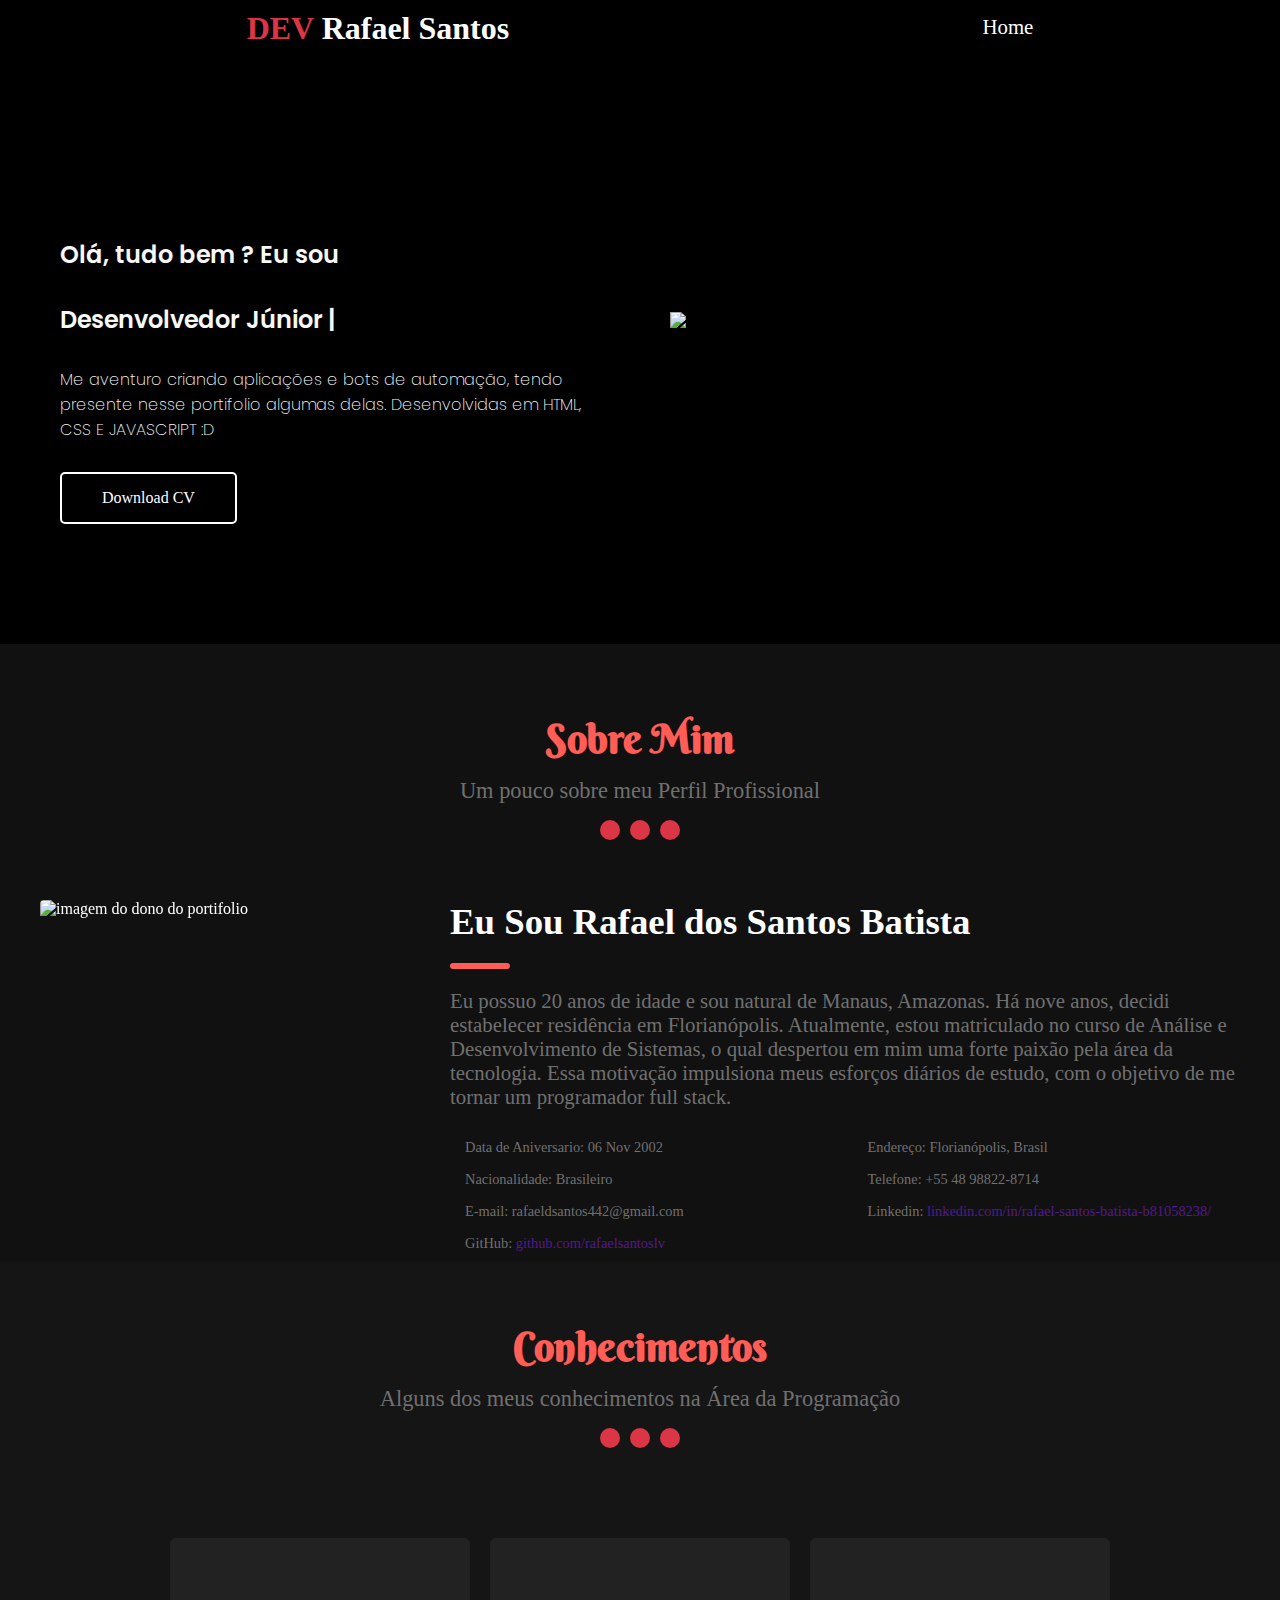
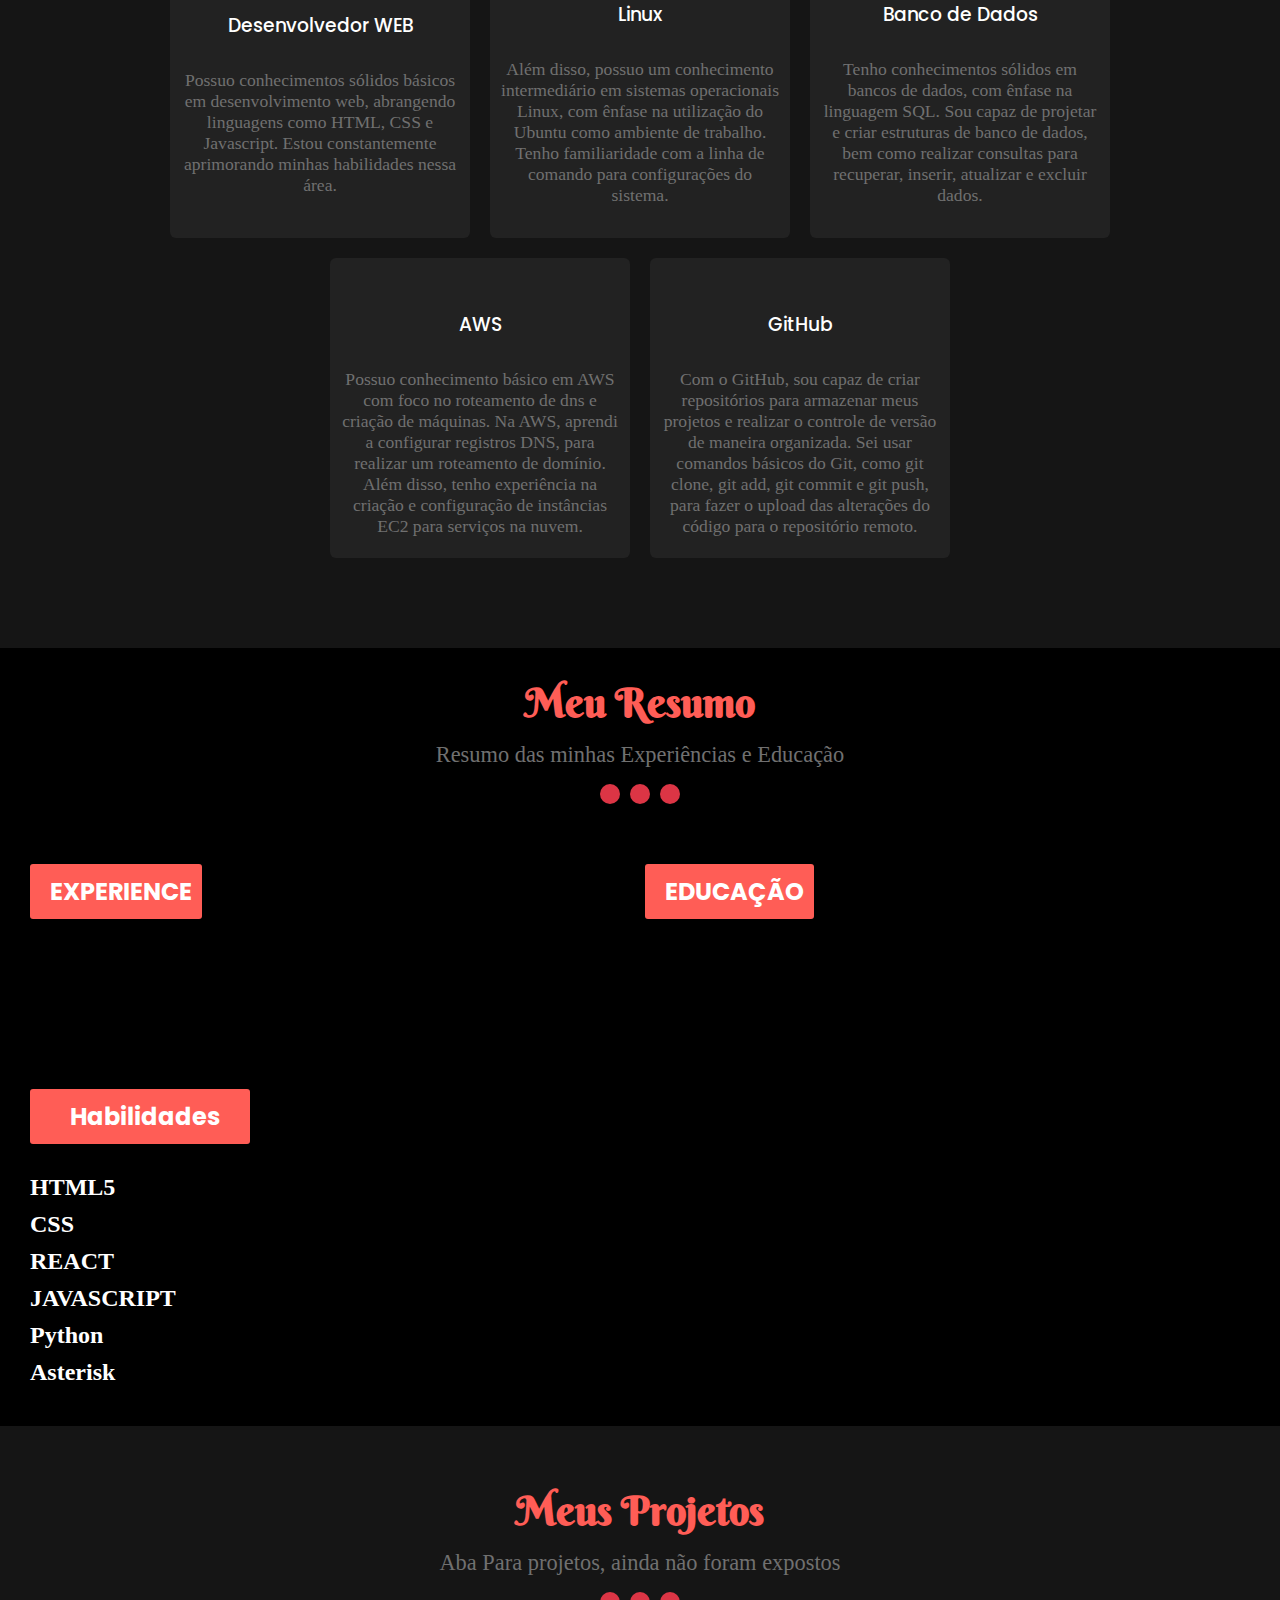
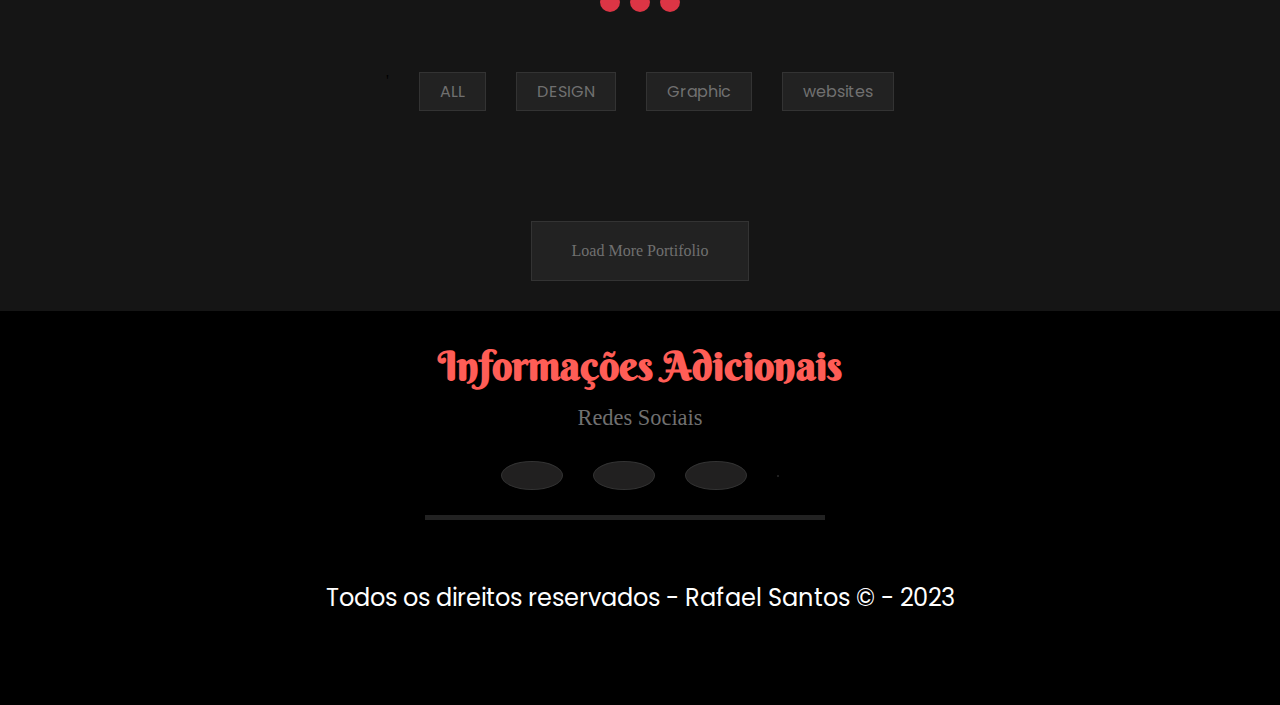
==== commit ff8a097b: "curriculo para download" ====
--- a/index.html
+++ b/index.html
@@ -27,8 +27,8 @@
     <div>
         <h2>Olá, tudo bem ? Eu sou</h2>
         <h2 class="digitando">Desenvolvedor Júnior</h2>
-        <p>Me aventuro criando aplicações e bots de automação, tendo presente nesse portifolio algumas delas.        desenvolvidas em HTML, CSS E JAVASCRIPT :D</p>
-        <a href="#">Download CV</a>
+        <p>Me aventuro criando aplicações e bots de automação, tendo presente nesse portifolio algumas delas.        Desenvolvidas em HTML, CSS E JAVASCRIPT :D</p>
+        <a href="Curriculo.pdf" download>Download CV</a>
     </div>
     <img src="Foto.png" alt="Imagem dono portifolio">
 
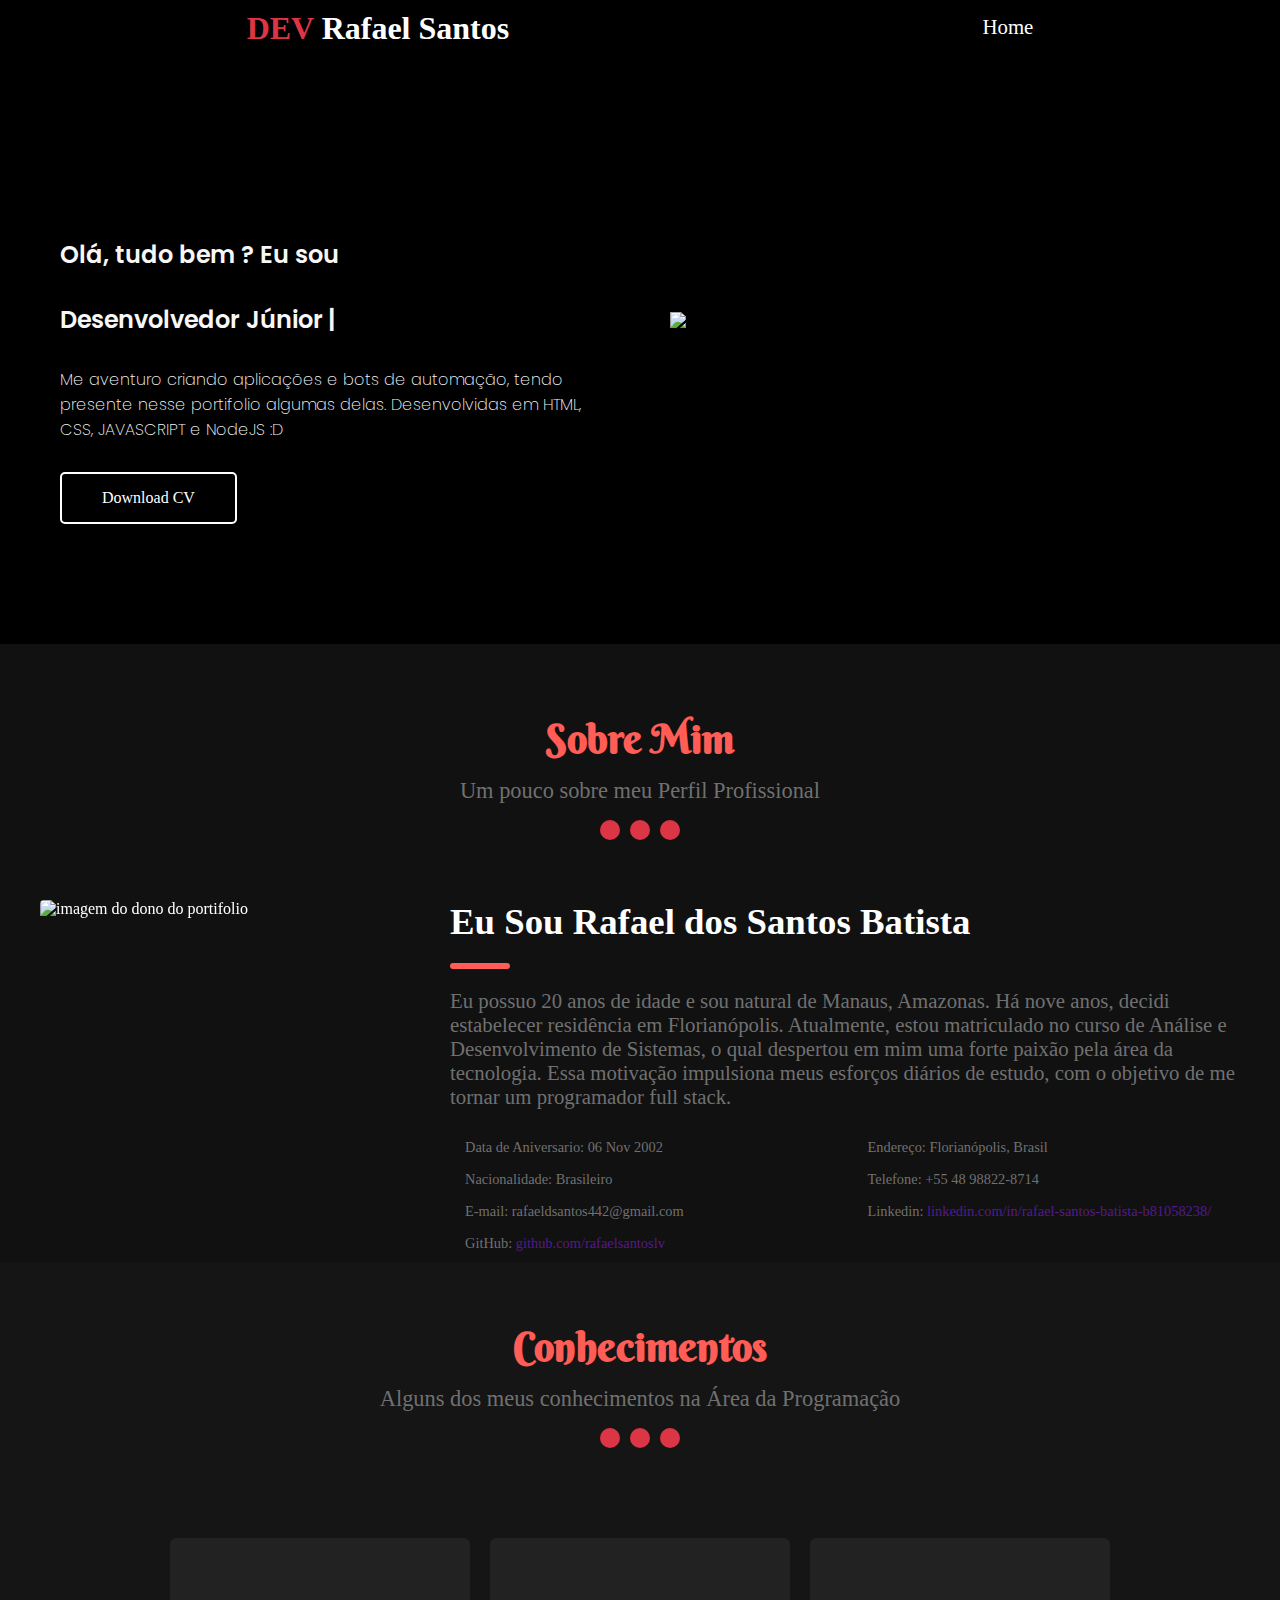
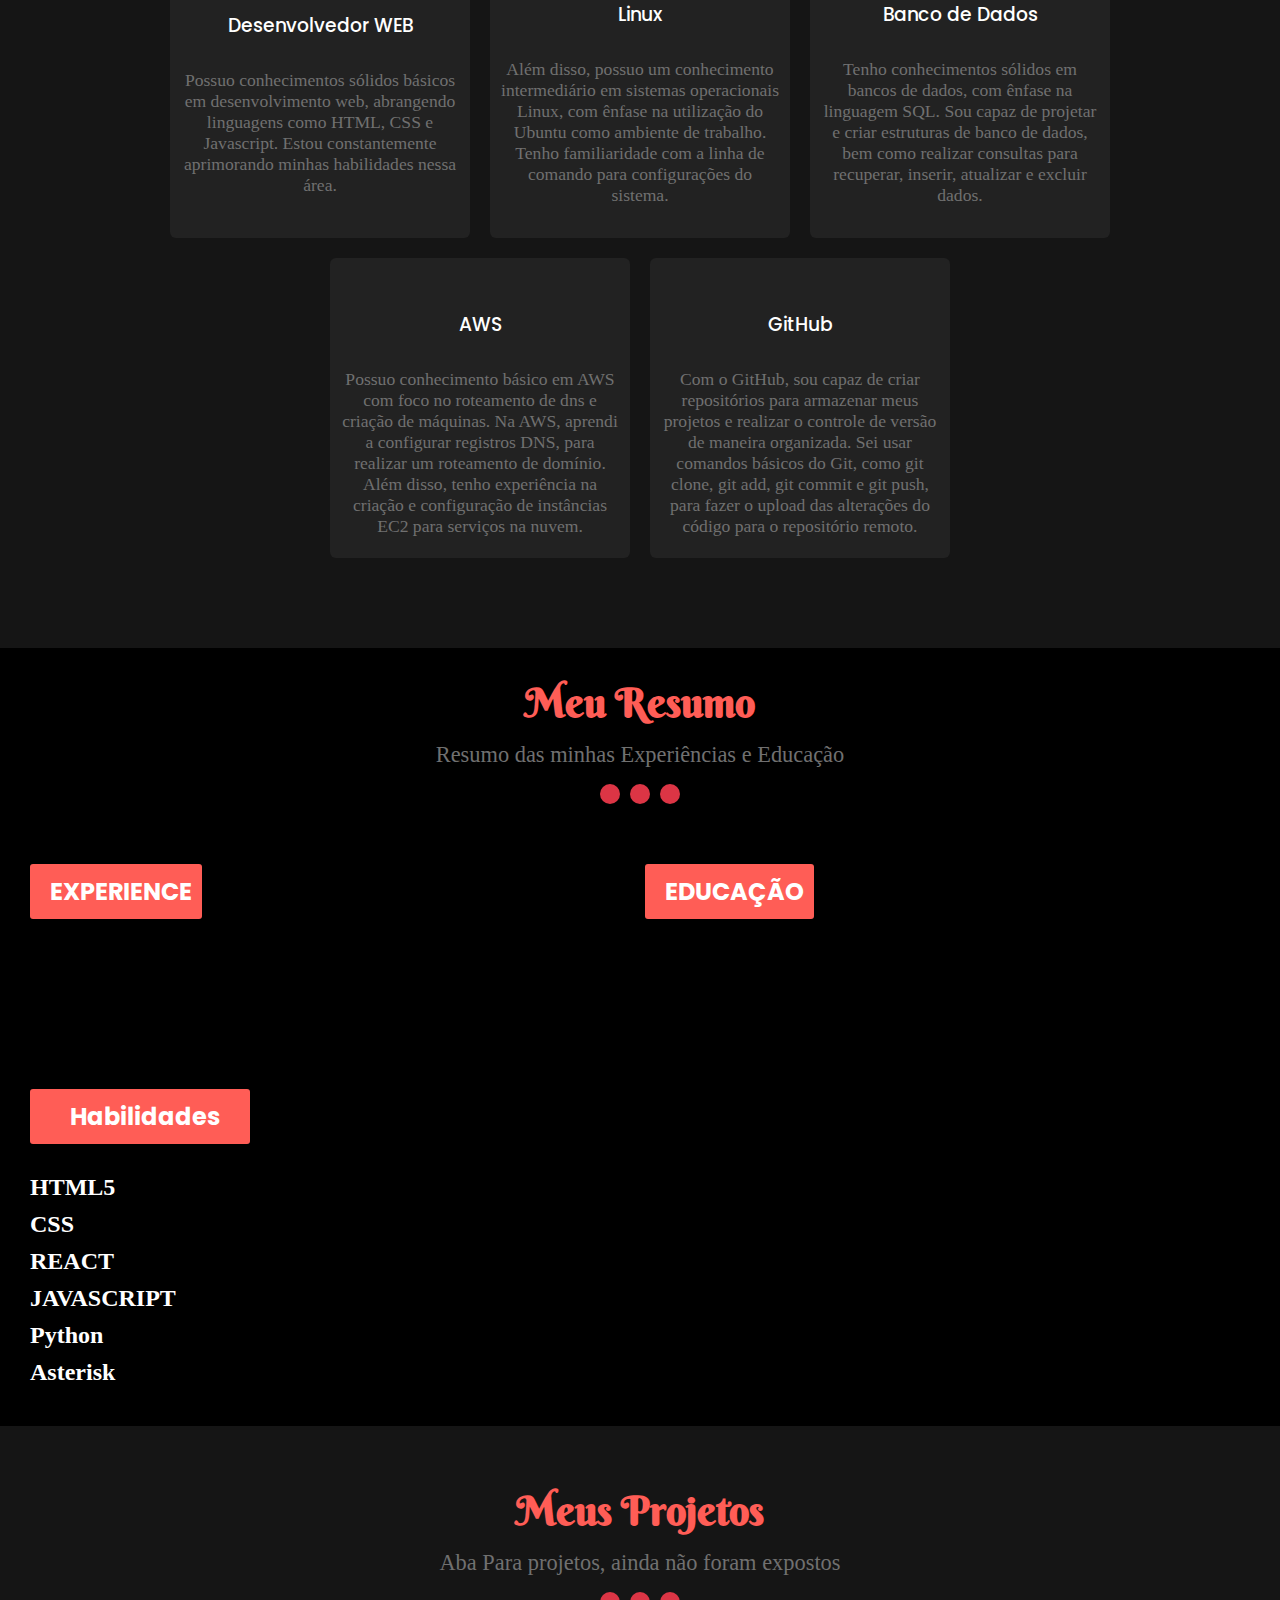
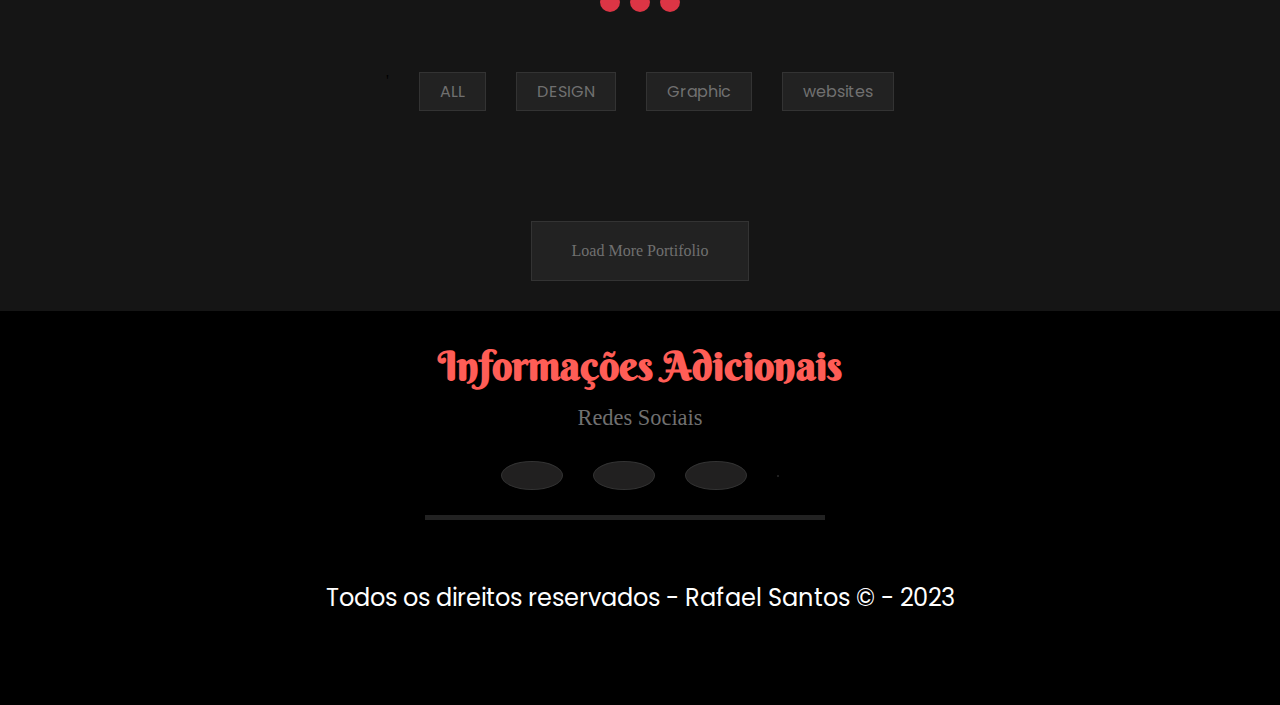
==== commit 1ac28a1a: "Update index.html" ====
--- a/index.html
+++ b/index.html
@@ -27,7 +27,7 @@
     <div>
         <h2>Olá, tudo bem ? Eu sou</h2>
         <h2 class="digitando">Desenvolvedor Júnior</h2>
-        <p>Me aventuro criando aplicações e bots de automação, tendo presente nesse portifolio algumas delas.        Desenvolvidas em HTML, CSS E JAVASCRIPT :D</p>
+        <p>Me aventuro criando aplicações e bots de automação, tendo presente nesse portifolio algumas delas.        Desenvolvidas em HTML, CSS, JAVASCRIPT e NodeJS :D</p>
         <a href="Curriculo.pdf" download>Download CV</a>
     </div>
     <img src="Foto.png" alt="Imagem dono portifolio">
@@ -257,4 +257,4 @@
 </footer>
 <script src="script.js"></script>
 </body>
-</html>+</html>
